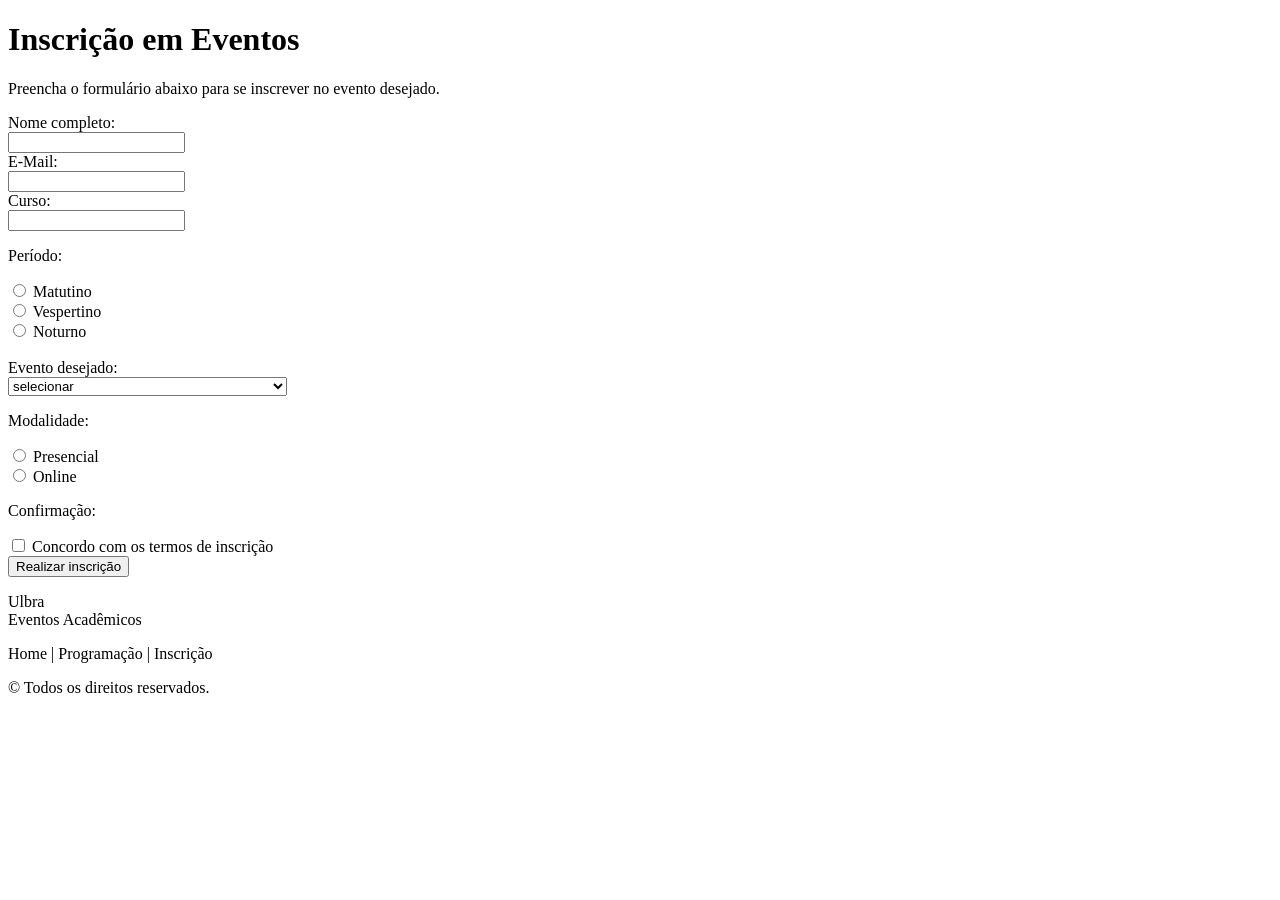
==== inscricao-index.html @ 70948b4a "HTML finalizado" ====
<!DOCTYPE html>
<html lang="pt-br">
<head>
    <meta charset="UTF-8">
    <meta name="viewport" content="width=device-width, initial-scale=1.0">
    <title>inscrição</title>
</head>
<body>
    <header>
        <h1>Inscrição em Eventos</h1>
        <p>Preencha o formulário abaixo para se inscrever no evento desejado.</p>
    </header>

    <section>
        <form>
            <div>
                <label for="nome">Nome completo: <br></label>
                <input type="text" id="nome" name="nome">
            </div>
            <div>
                <label for="email">E-Mail: <br></label>
                <input type="text" id="email" name="email">
            </div>
            <div>
                <label for="">Curso: <br></label>
                <input type="curso" id="curso" name="curso">
            </div>
            
            <p>Período:</p>
            <div>
                <input type="radio" id="matutino" name="matutino" value="matutino">
                <label for="matutino">Matutino</label>
            </div>
            <div>
                <input type="radio" id="vespertino" name="vespertino" value="vespertino">
                <label for="vespertino">Vespertino</label>
            </div>
            <div>
                <input type="radio" id="noturno" name="noturno" value="noturno">
                <label for="noturno">Noturno</label>
            </div>
            <br>
            <div>
                <label for="evento">Evento desejado: <br></label>

                <select name="evento" id="evento">
                    <option value="selecionar">selecionar</option>

                    <option value="Inteligência">Inteligência Artificial e o Futuro do Trabalho</option>

                    <option value="python">Python para Iniciantes</option>

                    <option value="fotografia">Oficina de Fotografia</option>

                    <option value="design">Design Thinking na Prática</option>

                    <option value="tecnologia">Carreira em Tecnologia</option>

                    <option value="desenvolvimento">Introdução ao Desenvolvimento Web</option>
            </select>
            </div>

            <p>Modalidade:</p>
            <div>
                <input type="radio" id="presencial" name="presencial">
                <label for="presencial">Presencial</label>
            </div>
            <div>
                <input type="radio" id="online" name="online">
                <label for="online">Online</label>
            </div>

            <p>Confirmação:</p>
            <div>
                <input type="checkbox" id="concordo" name="concordo">
                <label for="concordo">Concordo com os termos de inscrição</label>
            </div>

            <div>
                <button type="submit">Realizar inscrição</button>
            </div>
        </form>
    </section>
    
    <footer>
        <p>Ulbra <br> Eventos Acadêmicos</p>
        <p>Home | Programação | Inscrição</p>
        <p>&copy; Todos os direitos reservados.</p>
    </footer>
</body>
</html>
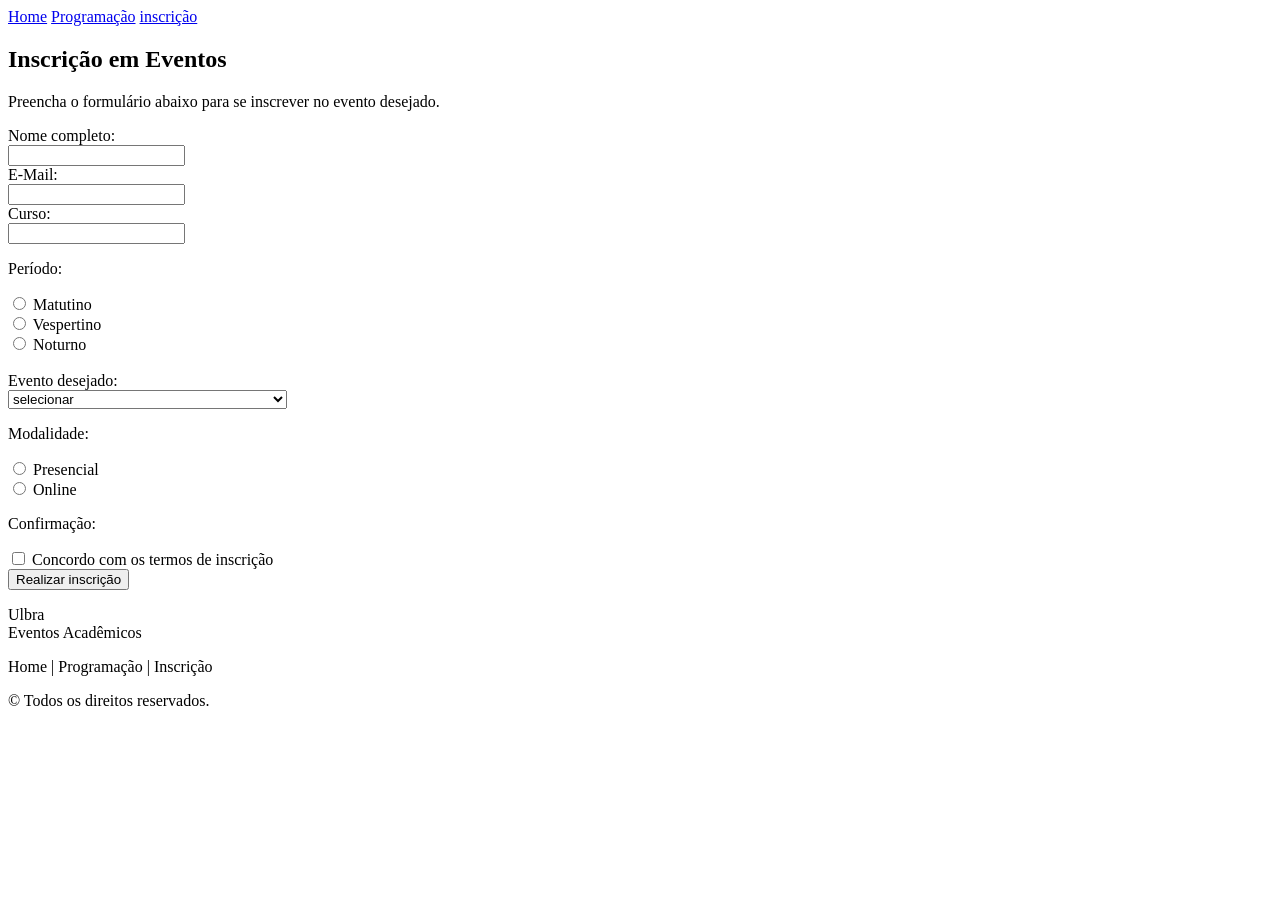
==== commit eb4c0d70: "CSS das páginas HOME E PROGRAMAÇÃO" ====
--- a/inscricao-index.html
+++ b/inscricao-index.html
@@ -4,10 +4,18 @@
     <meta charset="UTF-8">
     <meta name="viewport" content="width=device-width, initial-scale=1.0">
     <title>inscrição</title>
+    <link rel="stylesheet" href="">
 </head>
 <body>
+
+    <nav>
+        <a href="HOME-index.html">Home</a>
+        <a href="programacao-index.html">Programação</a>
+        <a href="inscricao-index.html">inscrição</a>
+    </nav>
+
     <header>
-        <h1>Inscrição em Eventos</h1>
+        <h2>Inscrição em Eventos</h2>
         <p>Preencha o formulário abaixo para se inscrever no evento desejado.</p>
     </header>
 
@@ -81,7 +89,7 @@
             </div>
         </form>
     </section>
-    
+
     <footer>
         <p>Ulbra <br> Eventos Acadêmicos</p>
         <p>Home | Programação | Inscrição</p>
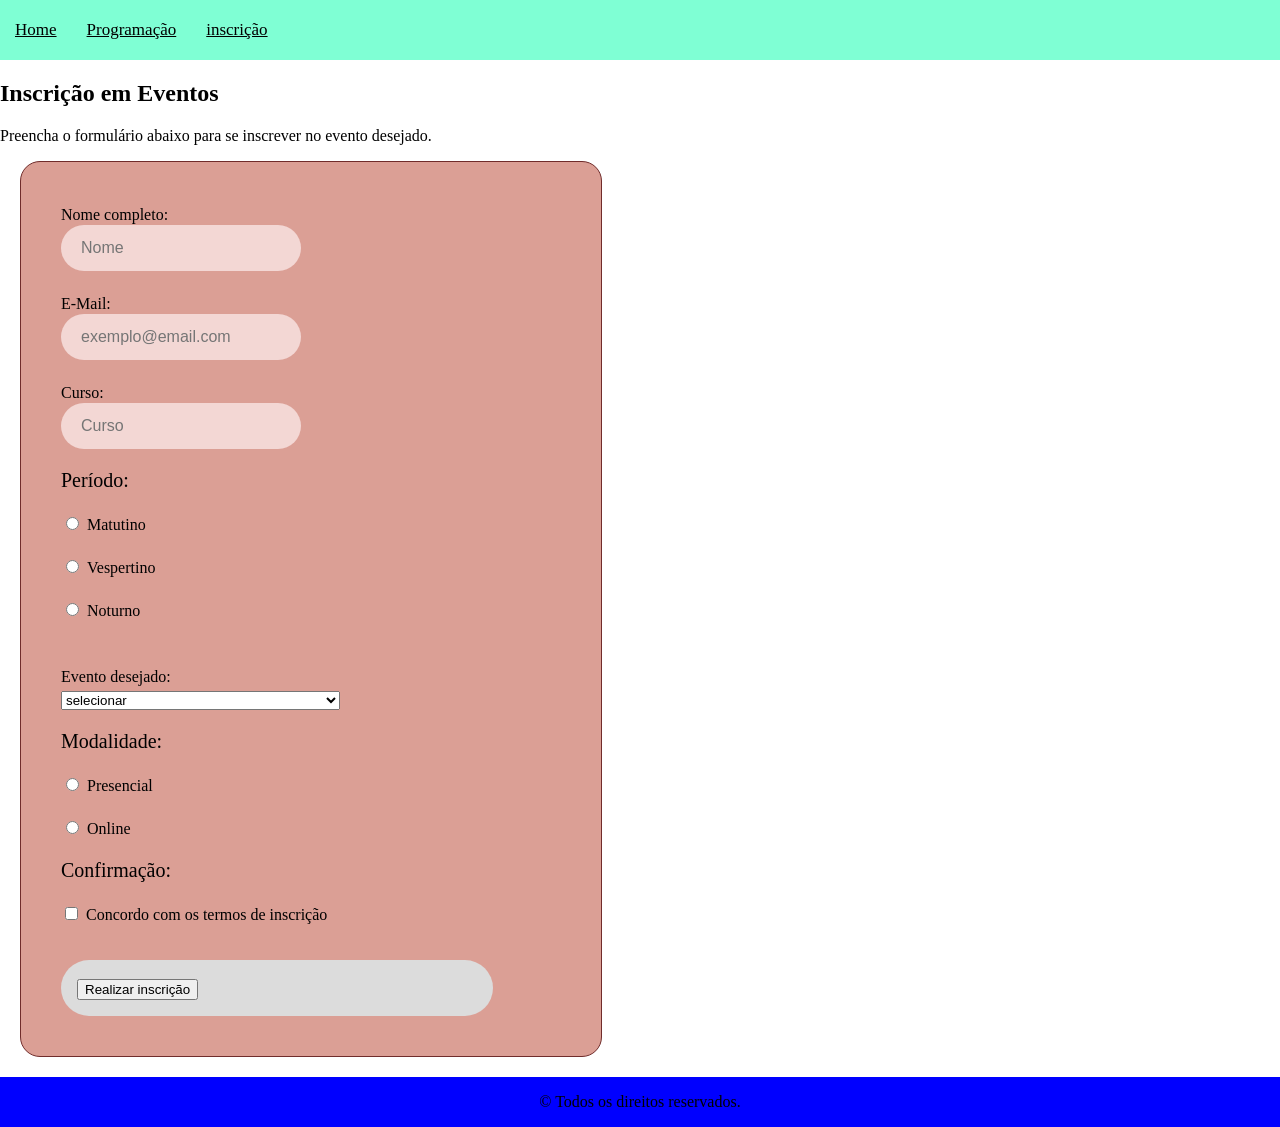
==== commit a5314a08: "CSS da página inscrição parcialmente feito" ====
--- a/inscricao-index.html
+++ b/inscricao-index.html
@@ -4,7 +4,7 @@
     <meta charset="UTF-8">
     <meta name="viewport" content="width=device-width, initial-scale=1.0">
     <title>inscrição</title>
-    <link rel="stylesheet" href="">
+    <link rel="stylesheet" href="INSCRICAO-style.css">
 </head>
 <body>
 
@@ -21,78 +21,79 @@
 
     <section>
         <form>
-            <div>
-                <label for="nome">Nome completo: <br></label>
-                <input type="text" id="nome" name="nome">
-            </div>
-            <div>
-                <label for="email">E-Mail: <br></label>
-                <input type="text" id="email" name="email">
-            </div>
-            <div>
-                <label for="">Curso: <br></label>
-                <input type="curso" id="curso" name="curso">
-            </div>
-            
-            <p>Período:</p>
-            <div>
-                <input type="radio" id="matutino" name="matutino" value="matutino">
-                <label for="matutino">Matutino</label>
-            </div>
-            <div>
-                <input type="radio" id="vespertino" name="vespertino" value="vespertino">
-                <label for="vespertino">Vespertino</label>
-            </div>
-            <div>
-                <input type="radio" id="noturno" name="noturno" value="noturno">
-                <label for="noturno">Noturno</label>
-            </div>
-            <br>
-            <div>
-                <label for="evento">Evento desejado: <br></label>
+            <div class="container">
+                <div class="grupo">
+                    <label for="nome">Nome completo: <br></label>
+                    <input type="text" id="nome" name="nome" placeholder= "Nome">
+                </div>
+                
+                <div class="grupo">
+                    <label for="email">E-Mail: <br></label>
+                    <input type="text" id="email" name="email" placeholder="exemplo@email.com">
+                </div>
+                <div class="grupo">
+                    <label for="">Curso: <br></label>
+                    <input type="curso" id="curso" name="curso" placeholder="Curso">
+                </div>
+                
+                <p>Período:</p>
+                <div class="grupo">
+                    <input type="radio" id="matutino" name="matutino" value="matutino">
+                    <label for="matutino">Matutino</label>
+                </div>
+                <div class="grupo">
+                    <input type="radio" id="vespertino" name="vespertino" value="vespertino">
+                    <label for="vespertino">Vespertino</label>
+                </div>
+                <div class="grupo">
+                    <input type="radio" id="noturno" name="noturno" value="noturno">
+                    <label for="noturno">Noturno</label>
+                </div>
+                <br>
+                <div class="grupo">
+                    <label for="evento">Evento desejado: <br></label>
 
-                <select name="evento" id="evento">
-                    <option value="selecionar">selecionar</option>
+                    <select name="evento" id="evento">
+                        <option value="selecionar">selecionar</option>
 
-                    <option value="Inteligência">Inteligência Artificial e o Futuro do Trabalho</option>
+                        <option value="Inteligência">Inteligência Artificial e o Futuro do Trabalho</option>
 
-                    <option value="python">Python para Iniciantes</option>
+                        <option value="python">Python para Iniciantes</option>
 
-                    <option value="fotografia">Oficina de Fotografia</option>
+                        <option value="fotografia">Oficina de Fotografia</option>
 
-                    <option value="design">Design Thinking na Prática</option>
+                        <option value="design">Design Thinking na Prática</option>
 
-                    <option value="tecnologia">Carreira em Tecnologia</option>
+                        <option value="tecnologia">Carreira em Tecnologia</option>
 
-                    <option value="desenvolvimento">Introdução ao Desenvolvimento Web</option>
-            </select>
-            </div>
+                        <option value="desenvolvimento">Introdução ao Desenvolvimento Web</option>
+                </select>
+                </div>
 
-            <p>Modalidade:</p>
-            <div>
-                <input type="radio" id="presencial" name="presencial">
-                <label for="presencial">Presencial</label>
-            </div>
-            <div>
-                <input type="radio" id="online" name="online">
-                <label for="online">Online</label>
-            </div>
+                <p>Modalidade:</p>
+                <div class="grupo">
+                    <input type="radio" id="presencial" name="presencial">
+                    <label for="presencial">Presencial</label>
+                </div>
+                <div class="grupo">
+                    <input type="radio" id="online" name="online">
+                    <label for="online">Online</label>
+                </div>
 
-            <p>Confirmação:</p>
-            <div>
-                <input type="checkbox" id="concordo" name="concordo">
-                <label for="concordo">Concordo com os termos de inscrição</label>
-            </div>
+                <p>Confirmação:</p>
+                <div class="grupo">
+                    <input type="checkbox" id="concordo" name="concordo">
+                    <label for="concordo">Concordo com os termos de inscrição</label>
+                </div>
 
-            <div>
-                <button type="submit">Realizar inscrição</button>
+                <div class="enviar">
+                    <button type="submit">Realizar inscrição</button>
+                </div>
             </div>
         </form>
     </section>
 
     <footer>
-        <p>Ulbra <br> Eventos Acadêmicos</p>
-        <p>Home | Programação | Inscrição</p>
         <p>&copy; Todos os direitos reservados.</p>
     </footer>
 </body>
--- a/INSCRICAO-style.css
+++ b/INSCRICAO-style.css
@@ -0,0 +1,77 @@
+body {
+    margin: 0;
+}
+
+nav {
+    background-color: aquamarine;
+    width: 100%;
+    height: 60px;
+    display: flex;
+    align-items: center;
+}
+
+nav a {
+    margin: 15px;
+    color: black;
+    font-size: 17px;
+}
+
+.container {
+    width: 500px; 
+    background-color: #db9f95; 
+    border: 1px solid #702c2b; 
+    padding: 40px; 
+    text-align: left; 
+    border-radius: 20px;
+    font-size: 20px;
+    margin-left: 20px;
+
+}
+
+input {
+    border-radius: 10px;
+    
+    
+}
+
+.grupo {
+    text-align: left; 
+    margin-bottom: 20px;
+}
+
+.grupo label { 
+    font-size: 1rem;
+    margin-bottom: 10px; 
+}
+
+.grupo input {
+    padding: 14px 20px; 
+    background-color: #f3d7d4; 
+    border: none; 
+    border-radius: 50px; 
+    font-size: 1rem;
+    color: #000;
+}
+.enviar {
+    width: 400px;
+    padding: 16px; 
+    background-color: gainsboro;
+    color: black
+    border: none;
+    border-radius: 110px; 
+    font-weight: bold; 
+    margin-top: 35px; 
+}
+
+
+footer{
+    background-color: blue;
+    width: 100%;
+    display: flex;
+    flex-direction: row;
+    align-items: center;
+    text-align: center;
+    justify-content: center;
+    margin-top: 20px;
+}
+
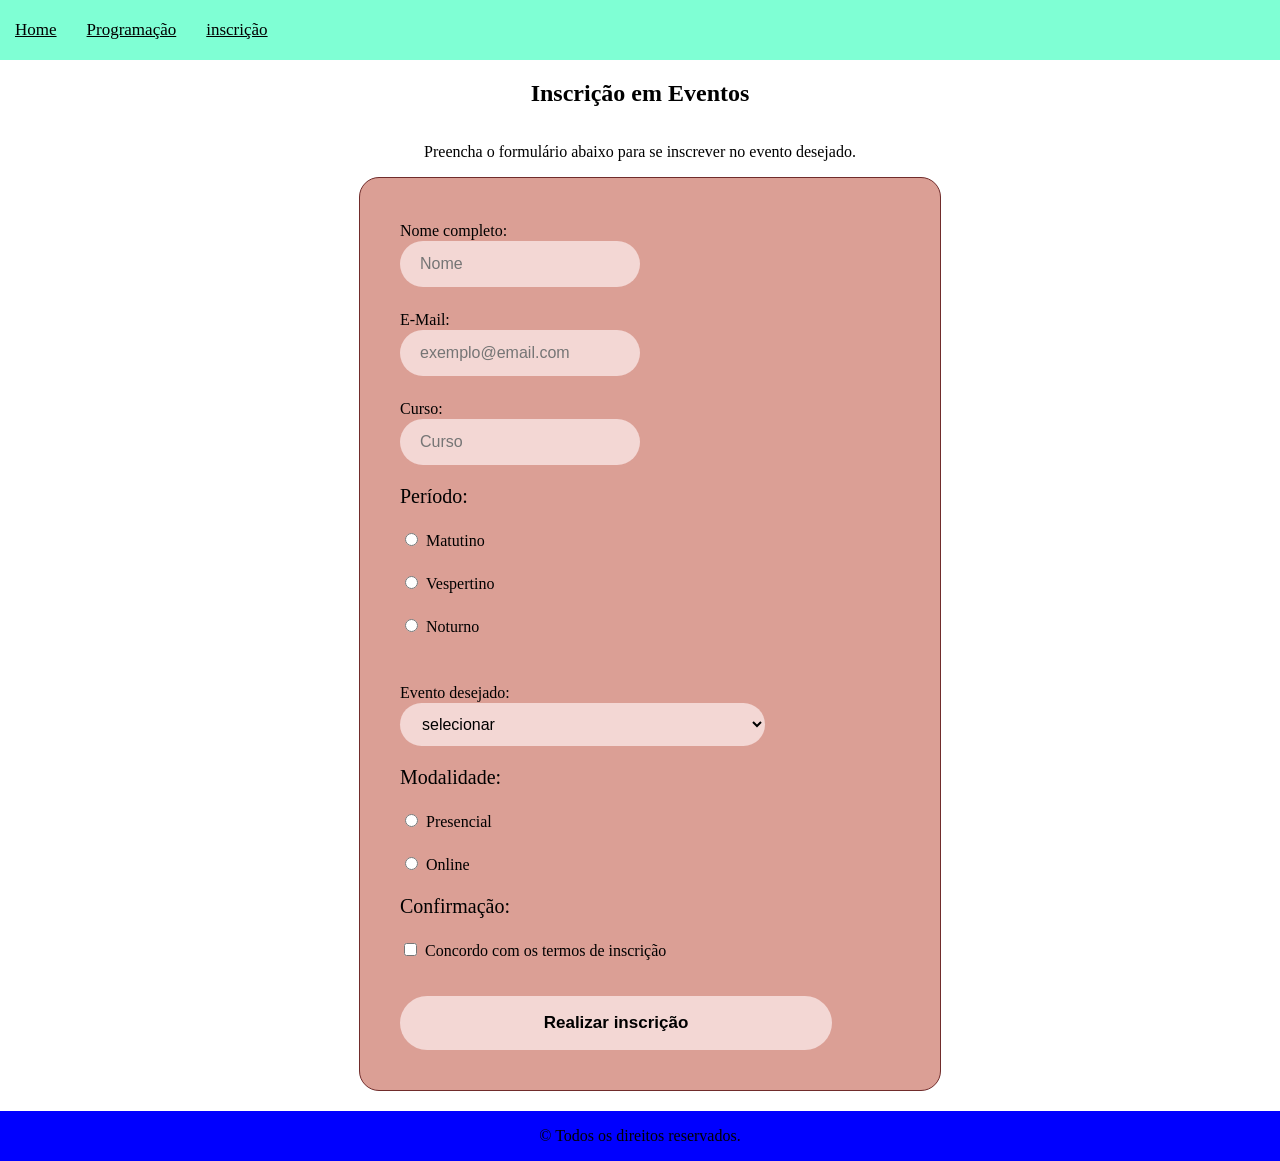
==== commit 471b4ae3: "CSS quase finalizado" ====
--- a/inscricao-index.html
+++ b/inscricao-index.html
@@ -5,6 +5,7 @@
     <meta name="viewport" content="width=device-width, initial-scale=1.0">
     <title>inscrição</title>
     <link rel="stylesheet" href="INSCRICAO-style.css">
+    <meta name="viewport" content="width=device-width, initial-scale=1.0">
 </head>
 <body>
 
@@ -21,73 +22,75 @@
 
     <section>
         <form>
-            <div class="container">
-                <div class="grupo">
-                    <label for="nome">Nome completo: <br></label>
-                    <input type="text" id="nome" name="nome" placeholder= "Nome">
-                </div>
-                
-                <div class="grupo">
-                    <label for="email">E-Mail: <br></label>
-                    <input type="text" id="email" name="email" placeholder="exemplo@email.com">
-                </div>
-                <div class="grupo">
-                    <label for="">Curso: <br></label>
-                    <input type="curso" id="curso" name="curso" placeholder="Curso">
-                </div>
-                
-                <p>Período:</p>
-                <div class="grupo">
-                    <input type="radio" id="matutino" name="matutino" value="matutino">
-                    <label for="matutino">Matutino</label>
-                </div>
-                <div class="grupo">
-                    <input type="radio" id="vespertino" name="vespertino" value="vespertino">
-                    <label for="vespertino">Vespertino</label>
-                </div>
-                <div class="grupo">
-                    <input type="radio" id="noturno" name="noturno" value="noturno">
-                    <label for="noturno">Noturno</label>
-                </div>
-                <br>
-                <div class="grupo">
-                    <label for="evento">Evento desejado: <br></label>
+            <div class="form">
+                <div class="container">
+                    <div class="grupo">
+                        <label for="nome">Nome completo: <br></label>
+                        <input type="text" id="nome" name="nome" placeholder= "Nome">
+                    </div>
+                    
+                    <div class="grupo">
+                        <label for="email">E-Mail: <br></label>
+                        <input type="text" id="email" name="email" placeholder="exemplo@email.com">
+                    </div>
+                    <div class="grupo">
+                        <label for="">Curso: <br></label>
+                        <input type="curso" id="curso" name="curso" placeholder="Curso">
+                    </div>
+                    
+                    <p>Período:</p>
+                    <div class="grupo">
+                        <input type="radio" id="matutino" name="matutino" value="matutino">
+                        <label for="matutino">Matutino</label>
+                    </div>
+                    <div class="grupo">
+                        <input type="radio" id="vespertino" name="vespertino" value="vespertino">
+                        <label for="vespertino">Vespertino</label>
+                    </div>
+                    <div class="grupo">
+                        <input type="radio" id="noturno" name="noturno" value="noturno">
+                        <label for="noturno">Noturno</label>
+                    </div>
+                    <br>
+                    <div class="grupo">
+                        <label for="evento">Evento desejado: <br></label>
 
-                    <select name="evento" id="evento">
-                        <option value="selecionar">selecionar</option>
+                        <select name="evento" id="evento">
+                            <option value="selecionar">selecionar</option>
 
-                        <option value="Inteligência">Inteligência Artificial e o Futuro do Trabalho</option>
+                            <option value="Inteligência">Inteligência Artificial e o Futuro do Trabalho</option>
 
-                        <option value="python">Python para Iniciantes</option>
+                            <option value="python">Python para Iniciantes</option>
 
-                        <option value="fotografia">Oficina de Fotografia</option>
+                            <option value="fotografia">Oficina de Fotografia</option>
 
-                        <option value="design">Design Thinking na Prática</option>
+                            <option value="design">Design Thinking na Prática</option>
 
-                        <option value="tecnologia">Carreira em Tecnologia</option>
+                            <option value="tecnologia">Carreira em Tecnologia</option>
 
-                        <option value="desenvolvimento">Introdução ao Desenvolvimento Web</option>
-                </select>
-                </div>
+                            <option value="desenvolvimento">Introdução ao Desenvolvimento Web</option>
+                    </select>
+                    </div>
 
-                <p>Modalidade:</p>
-                <div class="grupo">
-                    <input type="radio" id="presencial" name="presencial">
-                    <label for="presencial">Presencial</label>
-                </div>
-                <div class="grupo">
-                    <input type="radio" id="online" name="online">
-                    <label for="online">Online</label>
-                </div>
+                    <p>Modalidade:</p>
+                    <div class="grupo">
+                        <input type="radio" id="presencial" name="presencial">
+                        <label for="presencial">Presencial</label>
+                    </div>
+                    <div class="grupo">
+                        <input type="radio" id="online" name="online">
+                        <label for="online">Online</label>
+                    </div>
 
-                <p>Confirmação:</p>
-                <div class="grupo">
-                    <input type="checkbox" id="concordo" name="concordo">
-                    <label for="concordo">Concordo com os termos de inscrição</label>
-                </div>
+                    <p>Confirmação:</p>
+                    <div class="grupo">
+                        <input type="checkbox" id="concordo" name="concordo">
+                        <label for="concordo">Concordo com os termos de inscrição</label>
+                    </div>
 
-                <div class="enviar">
-                    <button type="submit">Realizar inscrição</button>
+                    <div class="enviar">
+                        <button type="submit">Realizar inscrição</button>
+                    </div>
                 </div>
             </div>
         </form>
--- a/INSCRICAO-style.css
+++ b/INSCRICAO-style.css
@@ -16,6 +16,17 @@
     font-size: 17px;
 }
 
+header {
+    display: flex;
+    align-items: center;
+    flex-direction: column;
+}
+
+.form {
+    display: flex;
+    justify-content: center;
+}
+
 .container {
     width: 500px; 
     background-color: #db9f95; 
@@ -25,13 +36,11 @@
     border-radius: 20px;
     font-size: 20px;
     margin-left: 20px;
-
 }
 
+
 input {
-    border-radius: 10px;
-    
-    
+    border-radius: 10px;   
 }
 
 .grupo {
@@ -52,17 +61,33 @@
     font-size: 1rem;
     color: #000;
 }
+
+select {
+    padding: 12px 18px;
+    border-radius: 50px;
+    background-color: #f3d7d4;
+    font-size: 1rem;
+    border: none;
+}
+
 .enviar {
     width: 400px;
     padding: 16px; 
-    background-color: gainsboro;
+    display: flex;
+    justify-content: center;
+    background-color: #f3d7d4;
     color: black
     border: none;
-    border-radius: 110px; 
-    font-weight: bold; 
+    border-radius: 110px;  
     margin-top: 35px; 
 }
 
+button {
+    border: none;
+    background-color: #f3d7d4;
+    font-size: 17px;
+    font-weight: bold;
+}
 
 footer{
     background-color: blue;
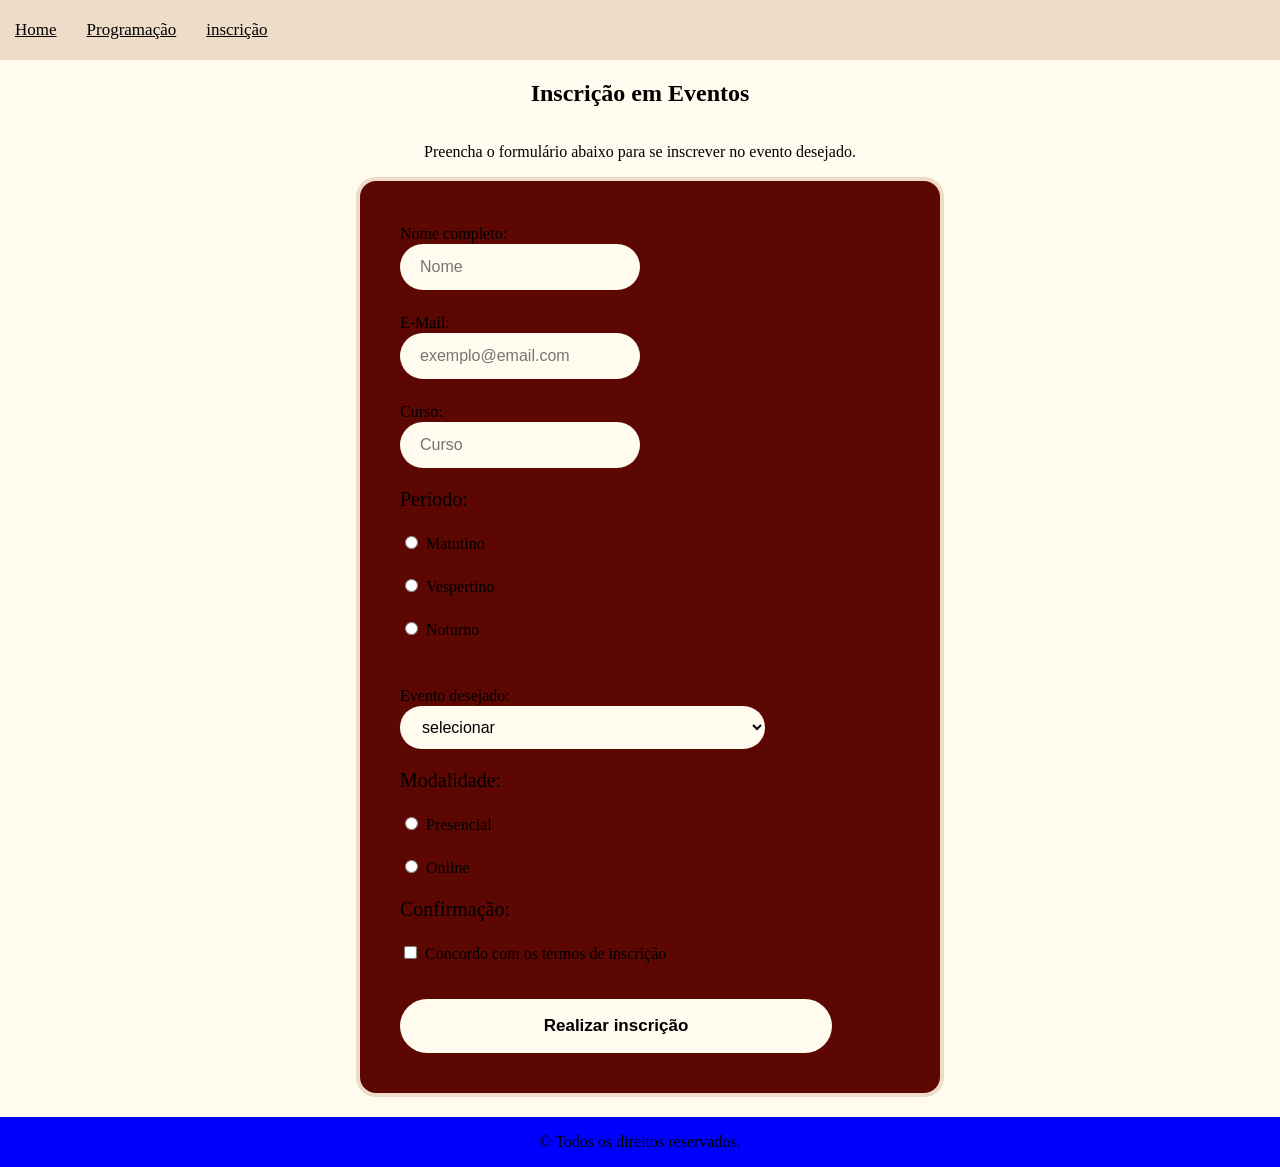
==== commit 4a733f9c: "cores colocadas" ====
--- a/inscricao-index.html
+++ b/inscricao-index.html
@@ -5,7 +5,6 @@
     <meta name="viewport" content="width=device-width, initial-scale=1.0">
     <title>inscrição</title>
     <link rel="stylesheet" href="INSCRICAO-style.css">
-    <meta name="viewport" content="width=device-width, initial-scale=1.0">
 </head>
 <body>
 
--- a/INSCRICAO-style.css
+++ b/INSCRICAO-style.css
@@ -1,9 +1,10 @@
 body {
     margin: 0;
+    background-color: #fffbef;
 }
 
 nav {
-    background-color: aquamarine;
+    background-color: #eedcc8;
     width: 100%;
     height: 60px;
     display: flex;
@@ -29,8 +30,8 @@
 
 .container {
     width: 500px; 
-    background-color: #db9f95; 
-    border: 1px solid #702c2b; 
+    background-color: #5d0703; 
+    border: 4px solid #eedcc8; 
     padding: 40px; 
     text-align: left; 
     border-radius: 20px;
@@ -55,7 +56,7 @@
 
 .grupo input {
     padding: 14px 20px; 
-    background-color: #f3d7d4; 
+    background-color: #fffbef; 
     border: none; 
     border-radius: 50px; 
     font-size: 1rem;
@@ -65,7 +66,7 @@
 select {
     padding: 12px 18px;
     border-radius: 50px;
-    background-color: #f3d7d4;
+    background-color: #fffbef;
     font-size: 1rem;
     border: none;
 }
@@ -75,7 +76,7 @@
     padding: 16px; 
     display: flex;
     justify-content: center;
-    background-color: #f3d7d4;
+    background-color: #fffbef;
     color: black
     border: none;
     border-radius: 110px;  
@@ -84,7 +85,7 @@
 
 button {
     border: none;
-    background-color: #f3d7d4;
+    background-color: #fffbef;
     font-size: 17px;
     font-weight: bold;
 }
@@ -100,3 +101,8 @@
     margin-top: 20px;
 }
 
+@media screen and (max-width: 600px) {
+    body {
+        flex-direction: column;
+    }
+}
